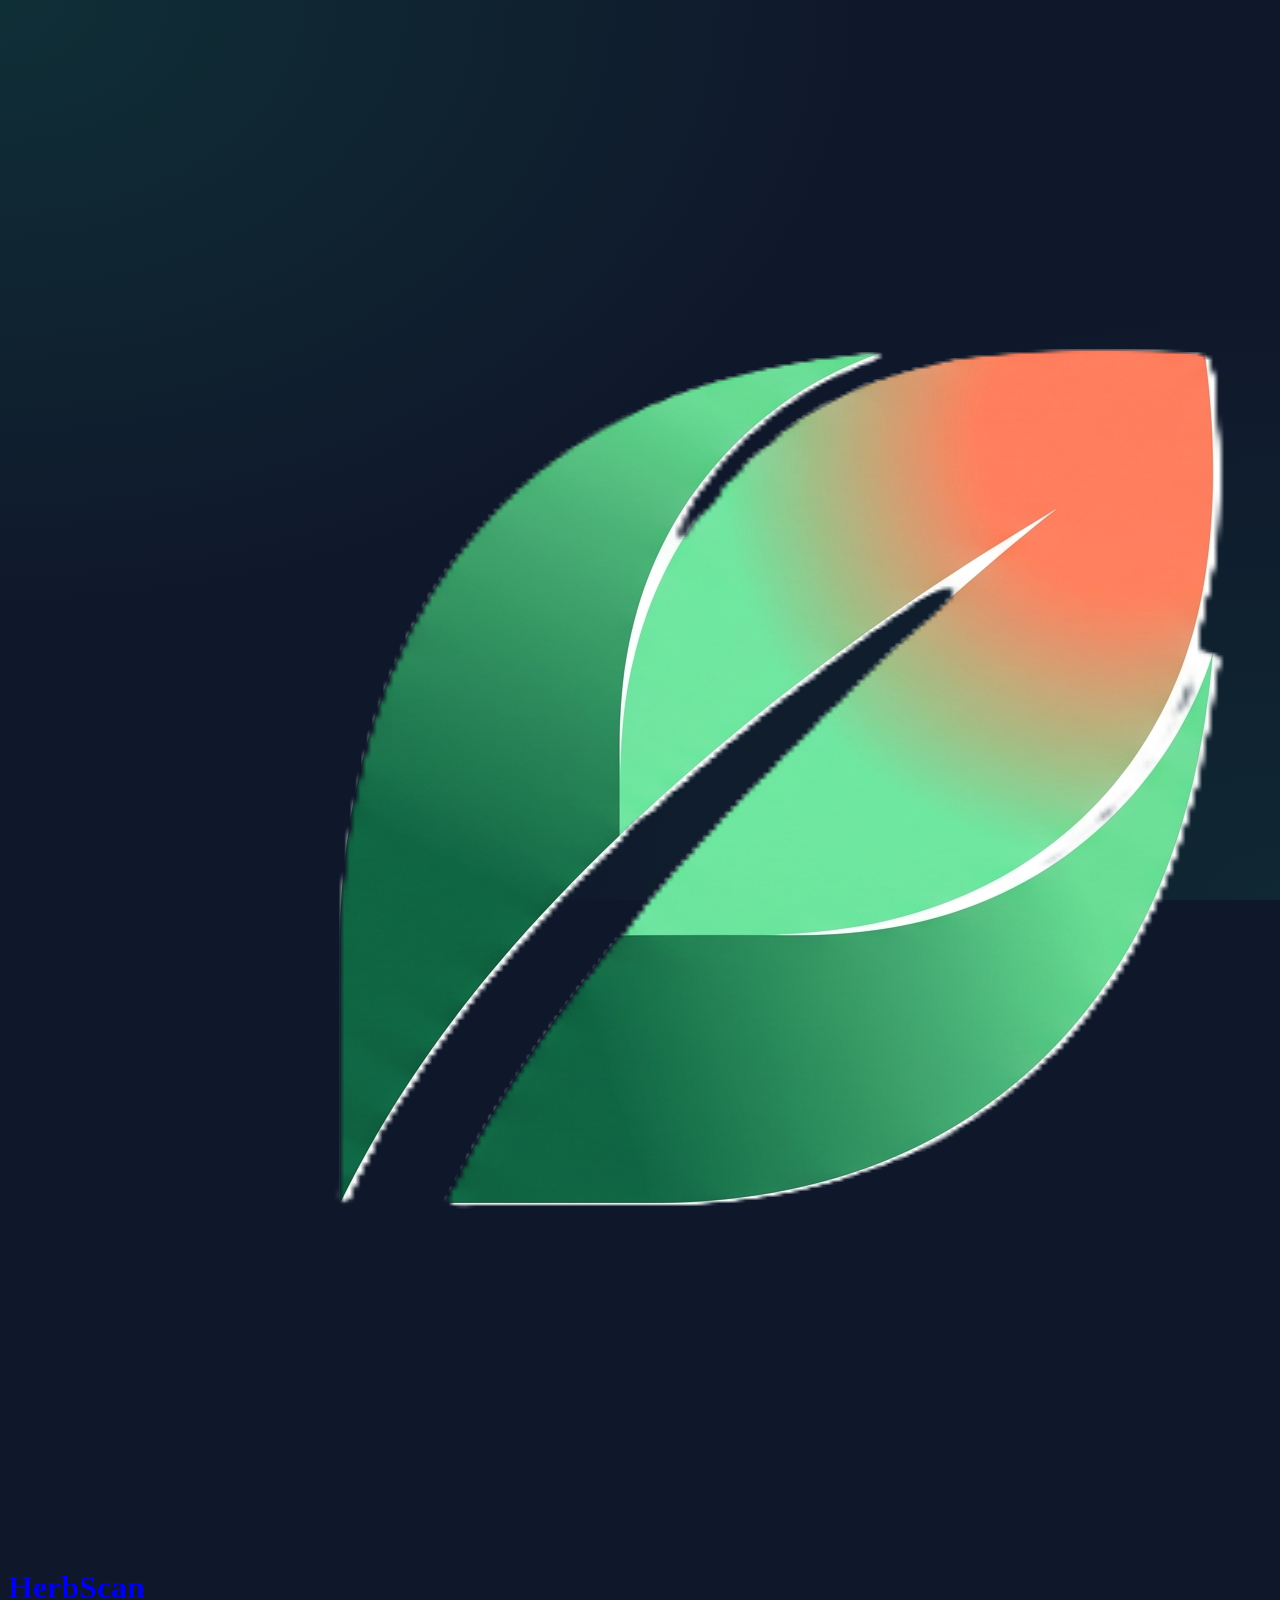
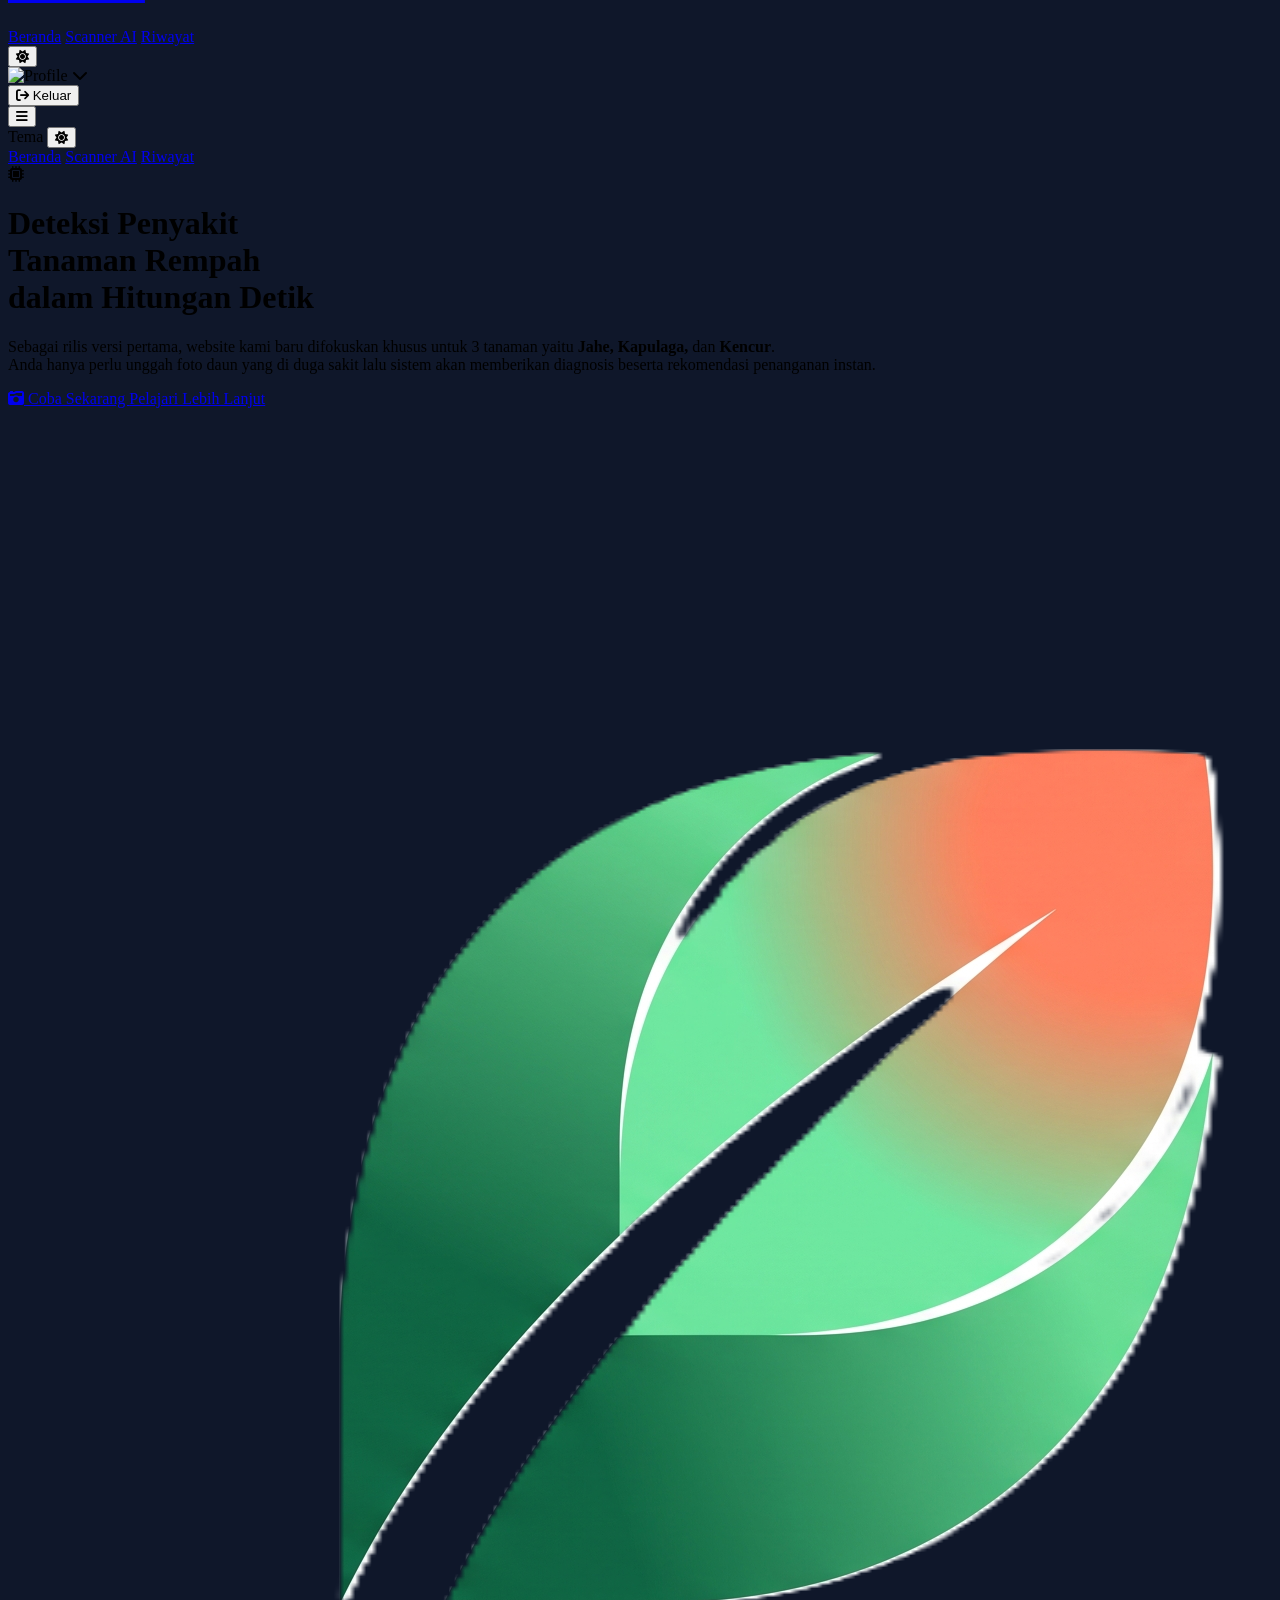
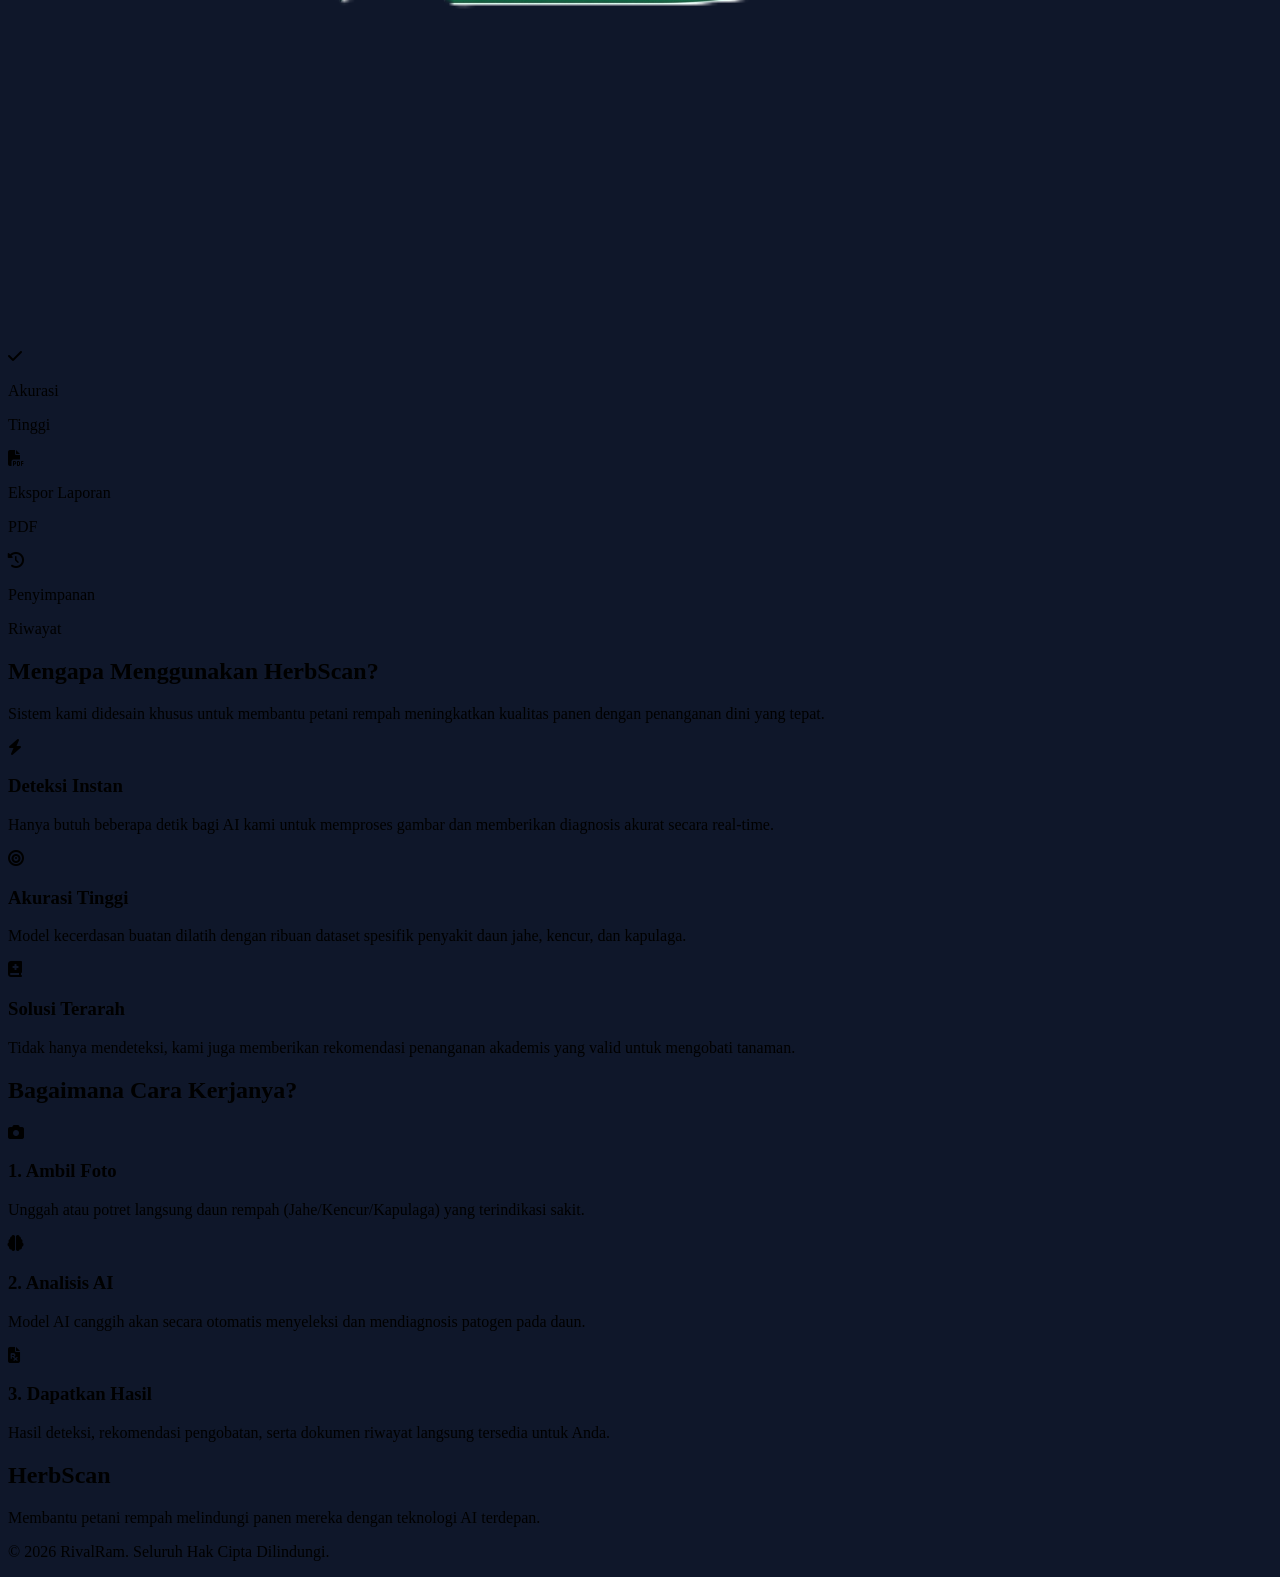
==== frontend/index.html @ c1240d8f "Siap deploy ke Render dan Vercel" ====
<!DOCTYPE html>
<html lang="id">

<head>

    <meta http-equiv="Cache-Control" content="no-cache, no-store, must-revalidate">
    <meta http-equiv="Pragma" content="no-cache">
    <meta http-equiv="Expires" content="0">

    <meta charset="UTF-8">
    <meta name="viewport" content="width=device-width, initial-scale=1.0">
    <title>Beranda - HerbScan AI</title>
    <script src="https://cdn.tailwindcss.com"></script>
    <link rel="stylesheet" href="https://cdnjs.cloudflare.com/ajax/libs/font-awesome/6.4.0/css/all.min.css">
    <link href="https://fonts.googleapis.com/css2?family=Outfit:wght@300;400;500;600;700;800&display=swap"
        rel="stylesheet">
    <link href="https://unpkg.com/aos@2.3.1/dist/aos.css" rel="stylesheet">
    <script src="https://accounts.google.com/gsi/client" async defer></script>

    <script>
        if (localStorage.theme === 'light') { document.documentElement.classList.remove('dark') } else { document.documentElement.classList.add('dark') }
        tailwind.config = {
            darkMode: 'class',
            theme: {
                extend: {
                    fontFamily: { sans: ['Outfit', 'sans-serif'] },
                    colors: {
                        glass: { light: 'rgba(255, 255, 255, 0.03)', border: 'rgba(255, 255, 255, 0.05)' }
                    },
                    animation: {
                        'float': 'float 6s ease-in-out infinite',
                    },
                    keyframes: {
                        float: {
                            '0%, 100%': { transform: 'translateY(0)' },
                            '50%': { transform: 'translateY(-20px)' },
                        }
                    }
                }
            }
        }
    </script>
    

    <link rel="stylesheet" href="style.css?v=8">
</head>

<body class="text-gray-800 dark:text-gray-100 flex flex-col min-h-screen">

    <!-- Toast Notification -->
    <div id="toast"
        class="fixed bottom-6 right-6 z-[200] transform translate-x-[150%] transition-transform duration-300 bg-gray-50 dark:bg-gray-900 border border-gray-300 dark:border-gray-700 text-gray-900 dark:text-white px-5 py-3 rounded-xl shadow-2xl flex items-center gap-3">
        <span id="toast-message" class="font-medium text-sm"></span>
    </div>

    <!-- Header Glassmorphism -->
    <header
        class="sticky top-0 z-50 backdrop-blur-md bg-gray-50 dark:bg-gray-900/60 border-b border-glass-border px-6 py-4 flex flex-wrap justify-between items-center shadow-lg gap-4">

        <!-- Logo -->
        <a href="index.html" class="flex items-center gap-3 hover:opacity-80 transition cursor-pointer">
            <div
                class="w-10 h-10 rounded-lg overflow-hidden border-2 border-emerald-500 shadow-[0_0_10px_rgba(16,185,129,0.3)] bg-white flex items-center justify-center">
                <img src="logo.png" alt="Logo Deteksi Hama" class="w-full h-full object-contain">
            </div>
            <div>
                <h1 class="text-xl font-bold tracking-wide text-gray-900 dark:text-white">HerbScan</h1>
            </div>
        </a>

        <!-- Main Navigation -->
        <nav class="hidden md:flex items-center gap-8">
            <a href="index.html"
                class="text-emerald-400 font-bold transition text-sm border-b-2 border-emerald-400 pb-1">Beranda</a>
            <a href="scanner.html" class="text-gray-600 dark:text-gray-300 hover:text-emerald-400 font-medium transition text-sm">Scanner
                AI</a>

            <a href="riwayat.html" id="nav-history"
                class="text-gray-600 dark:text-gray-300 hover:text-emerald-400 font-medium transition text-sm hidden">Riwayat</a>
        </nav>

        <!-- Profil / Login Area -->
        <div id="auth-container" class="flex items-center gap-4">
            <button class="theme-toggle hidden md:flex w-10 h-10 rounded-full items-center justify-center bg-white dark:bg-gray-800 text-yellow-400 hover:bg-gray-100 dark:hover:bg-gray-700 transition shadow-sm border border-gray-300 dark:border-gray-700" title="Toggle Theme">
                <i class="fa-solid fa-sun"></i>
            </button>
            <div id="google-login-btn" class="hidden"></div>

            <div id="user-profile"
                class="hidden flex items-center gap-3 bg-glass-light border border-glass-border px-4 py-2 rounded-full cursor-pointer hover:bg-white/20 transition duration-300 relative">
                <img id="profile-pic" src="" alt="Profile"
                    class="w-8 h-8 rounded-full border-2 border-emerald-400 shadow-sm">
                <span id="profile-name" class="font-medium text-sm text-gray-800 dark:text-gray-100"></span>
                <i class="fa-solid fa-chevron-down text-xs text-gray-600 dark:text-gray-300"></i>

                <div id="profile-dropdown"
                    class="hidden absolute top-full right-0 mt-2 w-48 bg-white dark:bg-gray-800 border border-gray-300 dark:border-gray-700 rounded-xl shadow-2xl overflow-hidden backdrop-blur-xl">
                    <button id="btn-logout"
                        class="w-full text-left px-4 py-3 text-sm text-red-400 hover:bg-gray-100 dark:hover:bg-gray-700 transition flex items-center gap-2">
                        <i class="fa-solid fa-arrow-right-from-bracket w-5"></i> Keluar
                    </button>
                </div>
            </div>

            <button id="mobile-menu-btn" class="md:hidden text-gray-600 dark:text-gray-300 hover:text-white text-xl">
                <i class="fa-solid fa-bars"></i>
            </button>
        </div>
    </header>

    <!-- Mobile Navigation Menu -->
    <div id="mobile-menu"
        class="fixed inset-y-0 right-0 z-40 w-64 bg-gray-50 dark:bg-gray-900/95 backdrop-blur-md border-l border-gray-300 dark:border-gray-700 shadow-2xl transform translate-x-full transition-transform duration-300 md:hidden flex flex-col pt-24 px-6 gap-6">
        
        <!-- Mobile Theme Toggle -->
        <div class="flex items-center justify-between border-b border-gray-200 dark:border-gray-800 pb-3">
            <span class="text-gray-600 dark:text-gray-300 font-medium text-lg">Tema</span>
            <button class="theme-toggle w-10 h-10 rounded-full flex items-center justify-center bg-white dark:bg-gray-800 text-yellow-400 hover:bg-gray-100 dark:hover:bg-gray-700 transition shadow-sm border border-gray-300 dark:border-gray-700" title="Toggle Theme">
                <i class="fa-solid fa-sun"></i>
            </button>
        </div>

        <a href="index.html"
            class="text-emerald-400 font-bold transition text-lg border-b border-gray-200 dark:border-gray-800 pb-3">Beranda</a>
        <a href="scanner.html"
            class="text-gray-600 dark:text-gray-300 hover:text-emerald-400 font-medium transition text-lg border-b border-gray-200 dark:border-gray-800 pb-3">Scanner
            AI</a>

        <a href="riwayat.html" id="mobile-nav-history"
            class="text-gray-600 dark:text-gray-300 hover:text-emerald-400 font-medium transition text-lg border-b border-gray-200 dark:border-gray-800 pb-3 hidden">Riwayat</a>
    </div>

    <!-- HERO SECTION -->
    <main class="pt-15 pb-6 relative overflow-hidden">
        <!-- Dekorasi Background -->
        <div class="absolute top-1/4 left-10 w-72 h-72 bg-emerald-600/20 rounded-full blur-[100px]"></div>
        <div class="absolute bottom-1/4 right-10 w-96 h-96 bg-blue-600/20 rounded-full blur-[120px]"></div>

        <div class="container mx-auto px-6 relative z-10 flex flex-col md:flex-row items-center gap-12">
            <!-- Teks Konten -->
            <div class="w-full md:w-1/2 text-center md:text-left" data-aos="fade-right" data-aos-duration="1000">
                <div
                    class="inline-flex items-center gap-2 px-4 py-2 rounded-full bg-glass-light border border-glass-border mb-6 backdrop-blur-md">
                    <i class="fa-solid fa-microchip text-emerald-400"></i>
                    <!-- <span class="text-sm font-medium text-emerald-400">Didukung oleh Gemini AI</span> -->
                </div>

                <h1 class="text-4xl md:text-5xl lg:text-6xl font-bold text-gray-900 dark:text-white mb-6 leading-tight">
                    Deteksi Penyakit <br>
                    <span class="text-transparent bg-clip-text bg-gradient-to-r from-emerald-400 to-teal-300">Tanaman
                        Rempah</span> <br>
                    dalam Hitungan Detik
                </h1>

                <p class="text-lg text-gray-600 dark:text-gray-300 mb-8 max-w-xl mx-auto md:mx-0 leading-relaxed">
                    Sebagai rilis versi pertama, website kami baru difokuskan khusus untuk 3 tanaman yaitu <b>Jahe,
                        Kapulaga,</b> dan <b>Kencur</b>. <br>
                    Anda hanya perlu unggah foto daun yang di duga sakit lalu sistem akan memberikan diagnosis beserta
                    rekomendasi penanganan instan.
                </p>

                <div class="flex flex-col sm:flex-row gap-4 justify-center md:justify-start">
                    <a href="scanner.html"
                        class="px-8 py-4 bg-emerald-500 hover:bg-emerald-600 text-gray-900 dark:text-white rounded-xl font-semibold transition-all transform hover:scale-105 hover:shadow-lg hover:shadow-emerald-500/30 flex items-center justify-center gap-2">
                        <i class="fa-solid fa-camera-retro"></i> Coba Sekarang
                    </a>
                    <a href="#fitur"
                        class="px-8 py-4 bg-white dark:bg-gray-800/80 hover:bg-gray-100 dark:hover:bg-gray-700 border border-gray-300 dark:border-gray-700 text-gray-900 dark:text-white rounded-xl font-semibold transition-all backdrop-blur-md flex items-center justify-center gap-2">
                        Pelajari Lebih Lanjut
                    </a>
                </div>
            </div>

            <!-- Ilustrasi / Gambar (Desain Logo Asli) -->
            <div class="flex-1 relative animate-float hidden md:block" data-aos="fade-left" data-aos-duration="1000"
                data-aos-delay="200">
                <div class="absolute inset-0 bg-emerald-500/20 blur-[100px] rounded-full"></div>
                <img src="logo.png" alt="HerbScan AI" class="relative z-10 w-full max-w-sm mx-auto drop-shadow-2xl">
                <!-- Floating badges -->
                <div
                    class="absolute top-10 -left-10 bg-gray-50 dark:bg-gray-900 border border-gray-300 dark:border-gray-700 p-3 rounded-xl shadow-xl flex items-center gap-3 backdrop-blur-md">
                    <div
                        class="w-10 h-10 bg-emerald-500/20 rounded-full flex items-center justify-center text-emerald-400">
                        <i class="fa-solid fa-check"></i>
                    </div>
                    <div>
                        <p class="text-xs text-gray-400 dark:text-gray-500 dark:text-gray-400">Akurasi</p>
                        <p class="font-bold text-gray-900 dark:text-white">Tinggi</p>
                    </div>
                </div>
                <div
                    class="absolute bottom-20 -right-10 bg-gray-50 dark:bg-gray-900 border border-gray-300 dark:border-gray-700 p-3 rounded-xl shadow-xl flex items-center gap-3 backdrop-blur-md">
                    <div class="w-10 h-10 bg-blue-500/20 rounded-full flex items-center justify-center text-blue-400"><i
                            class="fa-solid fa-file-pdf"></i></div>
                    <div>
                        <p class="text-xs text-gray-400 dark:text-gray-500 dark:text-gray-400">Ekspor Laporan</p>
                        <p class="font-bold text-gray-900 dark:text-white">PDF</p>
                    </div>
                </div>
                <!-- Badge Ketiga: Riwayat -->
                <div
                    class="absolute bottom-10 -left-5 bg-gray-50 dark:bg-gray-900 border border-gray-300 dark:border-gray-700 p-3 rounded-xl shadow-xl flex items-center gap-3 backdrop-blur-md animate-pulse">
                    <div class="w-10 h-10 bg-amber-500/20 rounded-full flex items-center justify-center text-amber-400">
                        <i class="fa-solid fa-clock-rotate-left"></i>
                    </div>
                    <div>
                        <p class="text-xs text-gray-400 dark:text-gray-500 dark:text-gray-400">Penyimpanan</p>
                        <p class="font-bold text-gray-900 dark:text-white">Riwayat</p>
                    </div>
                </div>
            </div>
        </div>
    </main>

    <!-- FITUR SECTION -->
    <section id="fitur" class="py-20 relative border-t border-gray-200 dark:border-gray-800">
        <div class="container mx-auto px-6 relative z-10">
            <div class="text-center mb-16" data-aos="fade-up">
                <h2 class="text-3xl md:text-4xl font-bold text-gray-900 dark:text-white mb-4">Mengapa Menggunakan HerbScan?</h2>
                <p class="text-gray-400 dark:text-gray-500 dark:text-gray-400 max-w-2xl mx-auto">Sistem kami didesain khusus untuk membantu petani rempah
                    meningkatkan kualitas panen dengan penanganan dini yang tepat.</p>
            </div>

            <div class="grid grid-cols-1 md:grid-cols-3 gap-8">
                <!-- Fitur 1 -->
                <div class="bg-white dark:bg-gray-800/50 backdrop-blur-md border border-gray-300 dark:border-gray-700 p-8 rounded-2xl hover:-translate-y-2 hover:shadow-xl hover:shadow-emerald-500/10 transition-all duration-300"
                    data-aos="fade-up" data-aos-delay="100">
                    <div class="w-14 h-14 bg-emerald-500/20 rounded-xl flex items-center justify-center mb-6">
                        <i class="fa-solid fa-bolt text-emerald-400 text-2xl"></i>
                    </div>
                    <h3 class="text-xl font-bold text-gray-900 dark:text-white mb-3">Deteksi Instan</h3>
                    <p class="text-gray-400 dark:text-gray-500 dark:text-gray-400 leading-relaxed">Hanya butuh beberapa detik bagi AI kami untuk memproses
                        gambar dan memberikan diagnosis akurat secara real-time.</p>
                </div>

                <!-- Fitur 2 -->
                <div class="bg-white dark:bg-gray-800/50 backdrop-blur-md border border-gray-300 dark:border-gray-700 p-8 rounded-2xl hover:-translate-y-2 hover:shadow-xl hover:shadow-blue-500/10 transition-all duration-300"
                    data-aos="fade-up" data-aos-delay="200">
                    <div class="w-14 h-14 bg-blue-500/20 rounded-xl flex items-center justify-center mb-6">
                        <i class="fa-solid fa-bullseye text-blue-400 text-2xl"></i>
                    </div>
                    <h3 class="text-xl font-bold text-gray-900 dark:text-white mb-3">Akurasi Tinggi</h3>
                    <p class="text-gray-400 dark:text-gray-500 dark:text-gray-400 leading-relaxed">Model kecerdasan buatan dilatih dengan ribuan dataset
                        spesifik penyakit daun jahe, kencur, dan kapulaga.</p>
                </div>

                <!-- Fitur 3 -->
                <div class="bg-white dark:bg-gray-800/50 backdrop-blur-md border border-gray-300 dark:border-gray-700 p-8 rounded-2xl hover:-translate-y-2 hover:shadow-xl hover:shadow-teal-500/10 transition-all duration-300"
                    data-aos="fade-up" data-aos-delay="300">
                    <div class="w-14 h-14 bg-teal-500/20 rounded-xl flex items-center justify-center mb-6">
                        <i class="fa-solid fa-book-medical text-teal-400 text-2xl"></i>
                    </div>
                    <h3 class="text-xl font-bold text-gray-900 dark:text-white mb-3">Solusi Terarah</h3>
                    <p class="text-gray-400 dark:text-gray-500 dark:text-gray-400 leading-relaxed">Tidak hanya mendeteksi, kami juga memberikan rekomendasi
                        penanganan akademis yang valid untuk mengobati tanaman.</p>
                </div>
            </div>
        </div>
    </section>

    <!-- CARA KERJA SECTION -->
    <section id="cara-kerja" class="py-20 relative border-t border-gray-200 dark:border-gray-800">
        <div class="container mx-auto px-6 relative z-10">
            <h2 class="text-3xl md:text-4xl font-bold text-center text-gray-900 dark:text-white mb-16" data-aos="fade-up">Bagaimana Cara
                Kerjanya?</h2>

            <div class="grid grid-cols-1 md:grid-cols-3 gap-8 relative">

                <!-- Step 1 -->
                <div class="bg-white dark:bg-gray-800/50 backdrop-blur-md border border-gray-300 dark:border-gray-700 p-8 rounded-2xl hover:-translate-y-2 hover:shadow-xl hover:shadow-emerald-500/10 transition-all duration-300"
                    data-aos="fade-up" data-aos-delay="100">
                    <div class="w-14 h-14 bg-emerald-500/20 rounded-xl flex items-center justify-center mb-6">
                        <i class="fa-solid fa-camera text-emerald-400 text-2xl"></i>
                    </div>
                    <h3 class="text-xl font-bold text-gray-900 dark:text-white mb-3">1. Ambil Foto</h3>
                    <p class="text-gray-400 dark:text-gray-500 dark:text-gray-400 leading-relaxed">Unggah atau potret langsung daun rempah
                        (Jahe/Kencur/Kapulaga) yang terindikasi sakit.</p>
                </div>

                <!-- Step 2 -->
                <div class="bg-white dark:bg-gray-800/50 backdrop-blur-md border border-gray-300 dark:border-gray-700 p-8 rounded-2xl hover:-translate-y-2 hover:shadow-xl hover:shadow-blue-500/10 transition-all duration-300"
                    data-aos="fade-up" data-aos-delay="200">
                    <div class="w-14 h-14 bg-blue-500/20 rounded-xl flex items-center justify-center mb-6">
                        <i class="fa-solid fa-brain text-blue-400 text-2xl"></i>
                    </div>
                    <h3 class="text-xl font-bold text-gray-900 dark:text-white mb-3">2. Analisis AI</h3>
                    <p class="text-gray-400 dark:text-gray-500 dark:text-gray-400 leading-relaxed">Model AI canggih akan secara otomatis menyeleksi dan
                        mendiagnosis patogen pada daun.</p>
                </div>

                <!-- Step 3 -->
                <div class="bg-white dark:bg-gray-800/50 backdrop-blur-md border border-gray-300 dark:border-gray-700 p-8 rounded-2xl hover:-translate-y-2 hover:shadow-xl hover:shadow-amber-500/10 transition-all duration-300"
                    data-aos="fade-up" data-aos-delay="300">
                    <div class="w-14 h-14 bg-amber-500/20 rounded-xl flex items-center justify-center mb-6">
                        <i class="fa-solid fa-file-prescription text-amber-400 text-2xl"></i>
                    </div>
                    <h3 class="text-xl font-bold text-gray-900 dark:text-white mb-3">3. Dapatkan Hasil</h3>
                    <p class="text-gray-400 dark:text-gray-500 dark:text-gray-400 leading-relaxed">Hasil deteksi, rekomendasi pengobatan, serta dokumen
                        riwayat langsung tersedia untuk Anda.</p>
                </div>
            </div>
        </div>
    </section>

    <!-- FOOTER -->
    <footer class="mt-auto py-8 border-t border-glass-border bg-gray-50 dark:bg-gray-900/80 backdrop-blur-md">
        <div class="container mx-auto px-6 text-center">
            <h2 class="text-lg font-bold text-gray-900 dark:text-white mb-2">HerbScan</h2>
            <p class="text-sm text-gray-400 dark:text-gray-500 mb-6">Membantu petani rempah melindungi panen mereka dengan teknologi AI
                terdepan.</p>
            <p class="text-xs text-gray-600">&copy; 2026 <span
                    class="text-emerald-500 font-bold tracking-widest">RivalRam</span>. Seluruh Hak Cipta Dilindungi.
            </p>
        </div>
    </footer>

    <script src="app.js?v=10"></script>
    <script src="https://unpkg.com/aos@2.3.1/dist/aos.js"></script>
    <script>
        AOS.init({
            once: false,
            offset: 50,
            duration: 800,
            easing: 'ease-out-cubic',
        });
    </script>
</body>

</html>
---- frontend/style.css ----
/* Custom CSS - Melengkapi Tailwind CSS
   Khusus untuk scrollbar, animasi, dan style yang sulit dideklarasikan di HTML
*/

body {
    background-color: #f8fafc;
    background-image:
        radial-gradient(at 0% 0%, rgba(16, 185, 129, 0.05) 0px, transparent 50%),
        radial-gradient(at 100% 100%, rgba(16, 185, 129, 0.05) 0px, transparent 50%);
    background-attachment: fixed;
    min-height: 100vh;
}
html.dark body {
    background-color: #0f172a;
    background-image:
        radial-gradient(at 0% 0%, rgba(16, 185, 129, 0.15) 0px, transparent 50%),
        radial-gradient(at 100% 100%, rgba(16, 185, 129, 0.1) 0px, transparent 50%);
}

/* Efek blur pada navbar */
.glass-nav {
    background: rgba(255, 255, 255, 0.8);
    backdrop-filter: blur(12px);
    -webkit-backdrop-filter: blur(12px);
    border-bottom: 1px solid rgba(0, 0, 0, 0.05);
}
html.dark .glass-nav {
    background: rgba(15, 23, 42, 0.7);
    border-bottom: 1px solid rgba(255, 255, 255, 0.05);
}

/* Custom Checkbox (Bulat/Lingkaran) */
input[type="checkbox"].custom-checkbox {
    appearance: none;
    background-color: #f1f5f9;
    border: 1px solid #cbd5e1;
    margin: 0;
    font: inherit;
    color: currentColor;
    width: 1.15em;
    height: 1.15em;
    border-radius: 50%;
    display: grid;
    place-content: center;
    cursor: pointer;
    transition: all 0.2s ease-in-out;
}
html.dark input[type="checkbox"].custom-checkbox {
    background-color: #1e293b;
    border: none;
}

input[type="checkbox"].custom-checkbox::before {
    content: "";
    width: 0.65em;
    height: 0.65em;
    border-radius: 50%;
    transform: scale(0);
    transition: 120ms transform ease-in-out;
    box-shadow: inset 1em 1em #10b981;
}

input[type="checkbox"].custom-checkbox:checked::before {
    transform: scale(1);
}

input[type="checkbox"].custom-checkbox:hover {
    box-shadow: 0 0 10px rgba(16, 185, 129, 0.3);
}

/* Custom Scrollbar (Div/Modal Khusus) */
.custom-scrollbar::-webkit-scrollbar {
    width: 6px;
}
.custom-scrollbar::-webkit-scrollbar-track {
    background: rgba(0, 0, 0, 0.05);
    border-radius: 10px;
}
html.dark .custom-scrollbar::-webkit-scrollbar-track {
    background: rgba(255, 255, 255, 0.05);
}
.custom-scrollbar::-webkit-scrollbar-thumb {
    background: rgba(52, 211, 153, 0.5);
    border-radius: 10px;
}
.custom-scrollbar::-webkit-scrollbar-thumb:hover {
    background: rgba(52, 211, 153, 0.8);
}

/* Global Scrollbar (Seluruh Web) */
::-webkit-scrollbar {
    width: 8px;
    height: 8px;
}
::-webkit-scrollbar-track {
    background: #f1f5f9;
}
html.dark ::-webkit-scrollbar-track {
    background: #0f172a;
}
::-webkit-scrollbar-thumb {
    background: rgba(52, 211, 153, 0.4);
    border-radius: 10px;
}
html.dark ::-webkit-scrollbar-thumb {
    background: rgba(52, 211, 153, 0.3);
}
::-webkit-scrollbar-thumb:hover {
    background: rgba(52, 211, 153, 0.8);
}

/* Animasi Pulse untuk DNA Placeholder */
@keyframes pulse-glow {

    0%,
    100% {
        opacity: 0.5;
        transform: scale(1);
    }

    50% {
        opacity: 1;
        transform: scale(1.1);
        text-shadow: 0 0 20px rgba(52, 211, 153, 0.8);
    }
}

.animate-pulse {
    animation: pulse-glow 2s cubic-bezier(0.4, 0, 0.6, 1) infinite;
}

/* Animasi Spinner Loading (Double Bounce) */
.double-bounce1,
.double-bounce2 {
    width: 100%;
    height: 100%;
    border-radius: 50%;
    background-color: #34d399;
    /* emerald-400 */
    opacity: 0.6;
    position: absolute;
    top: 0;
    left: 0;
    animation: sk-bounce 2.0s infinite ease-in-out;
}

.double-bounce2 {
    animation-delay: -1.0s;
}

@keyframes sk-bounce {

    0%,
    100% {
        transform: scale(0.0);
    }

    50% {
        transform: scale(1.0);
    }
}
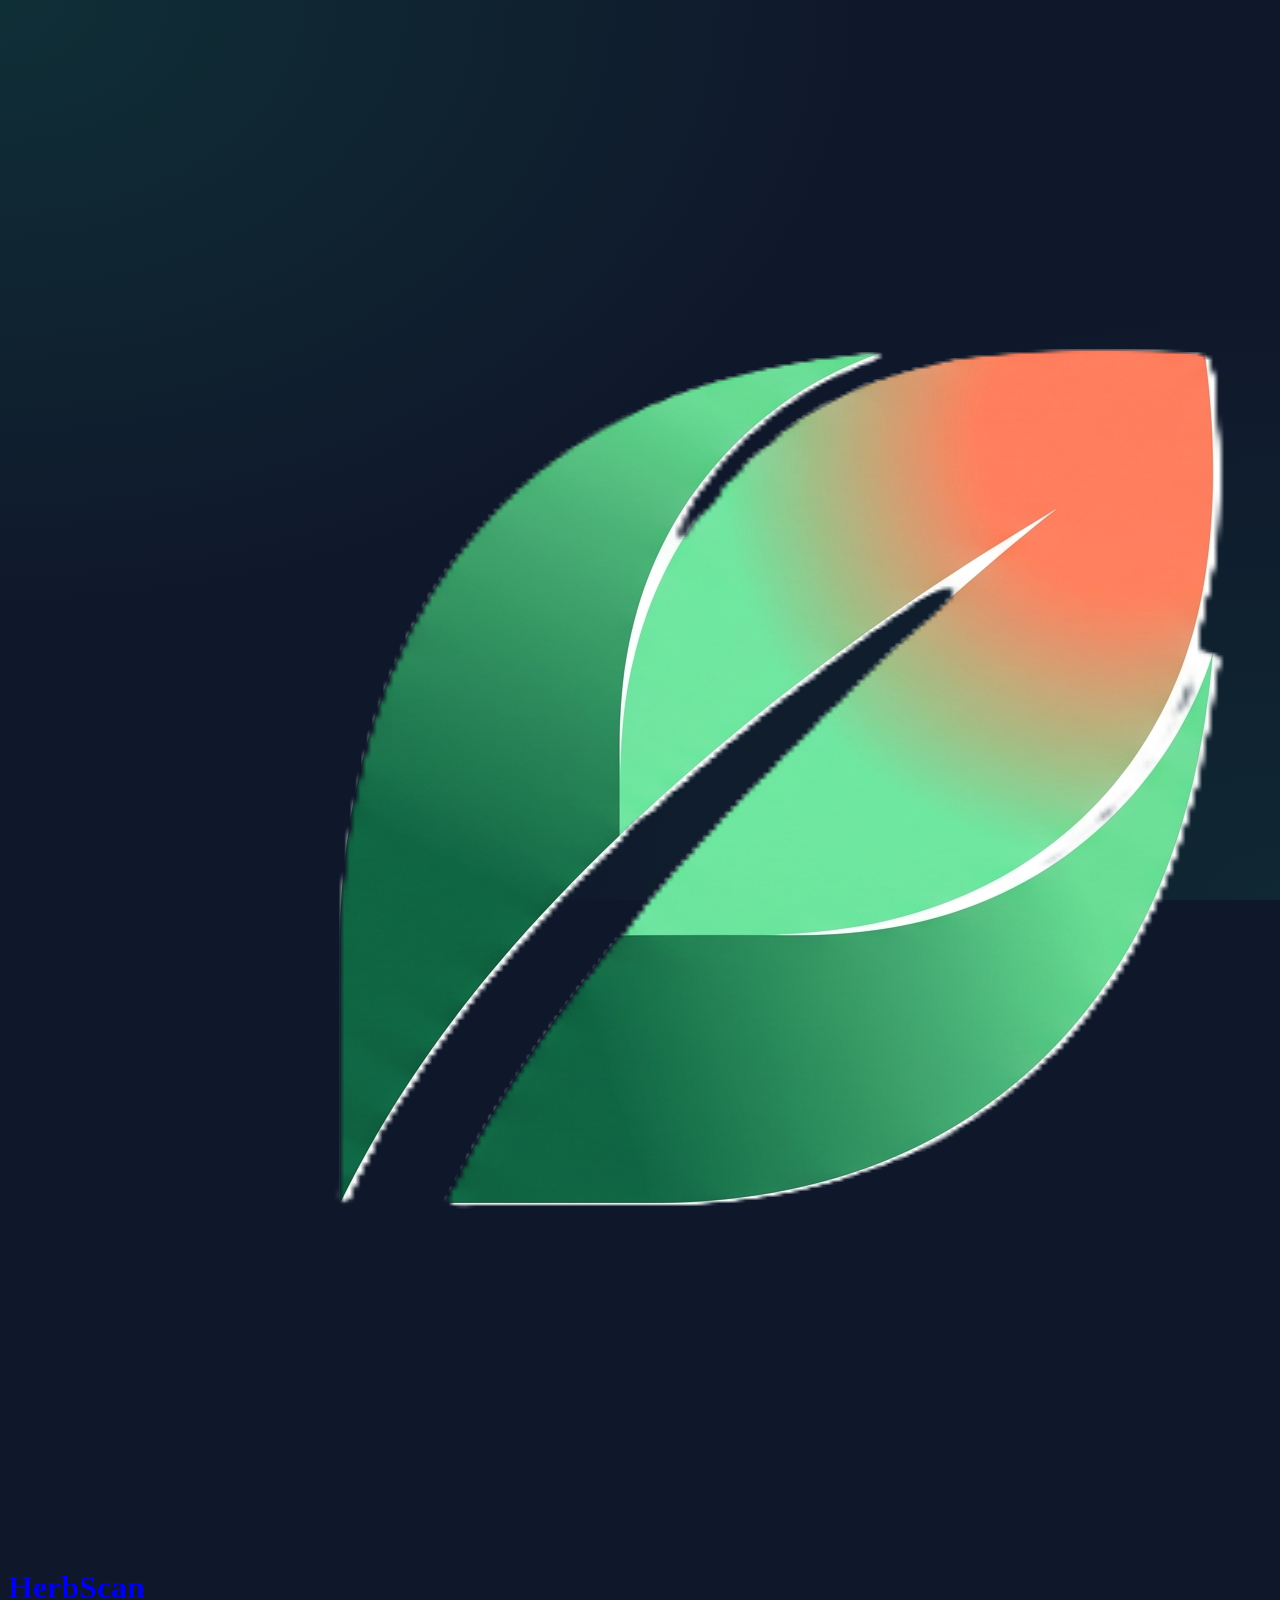
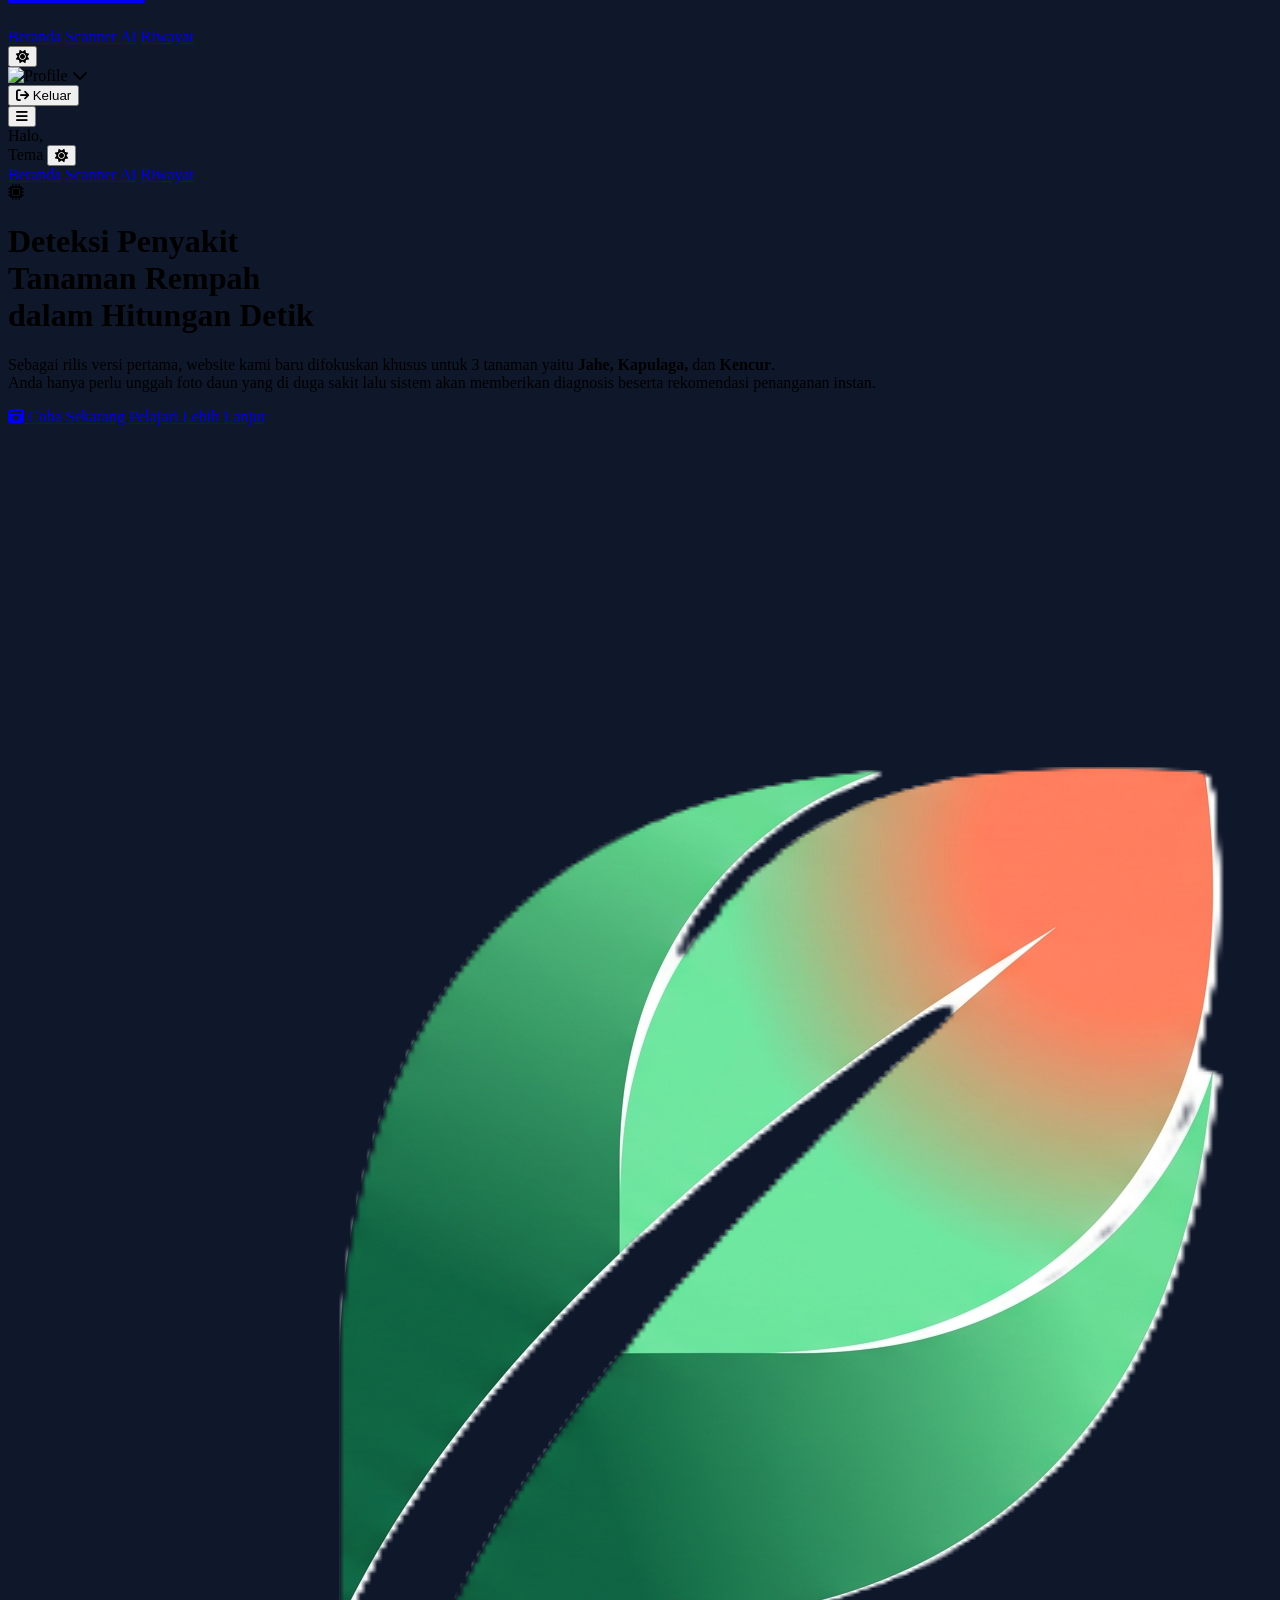
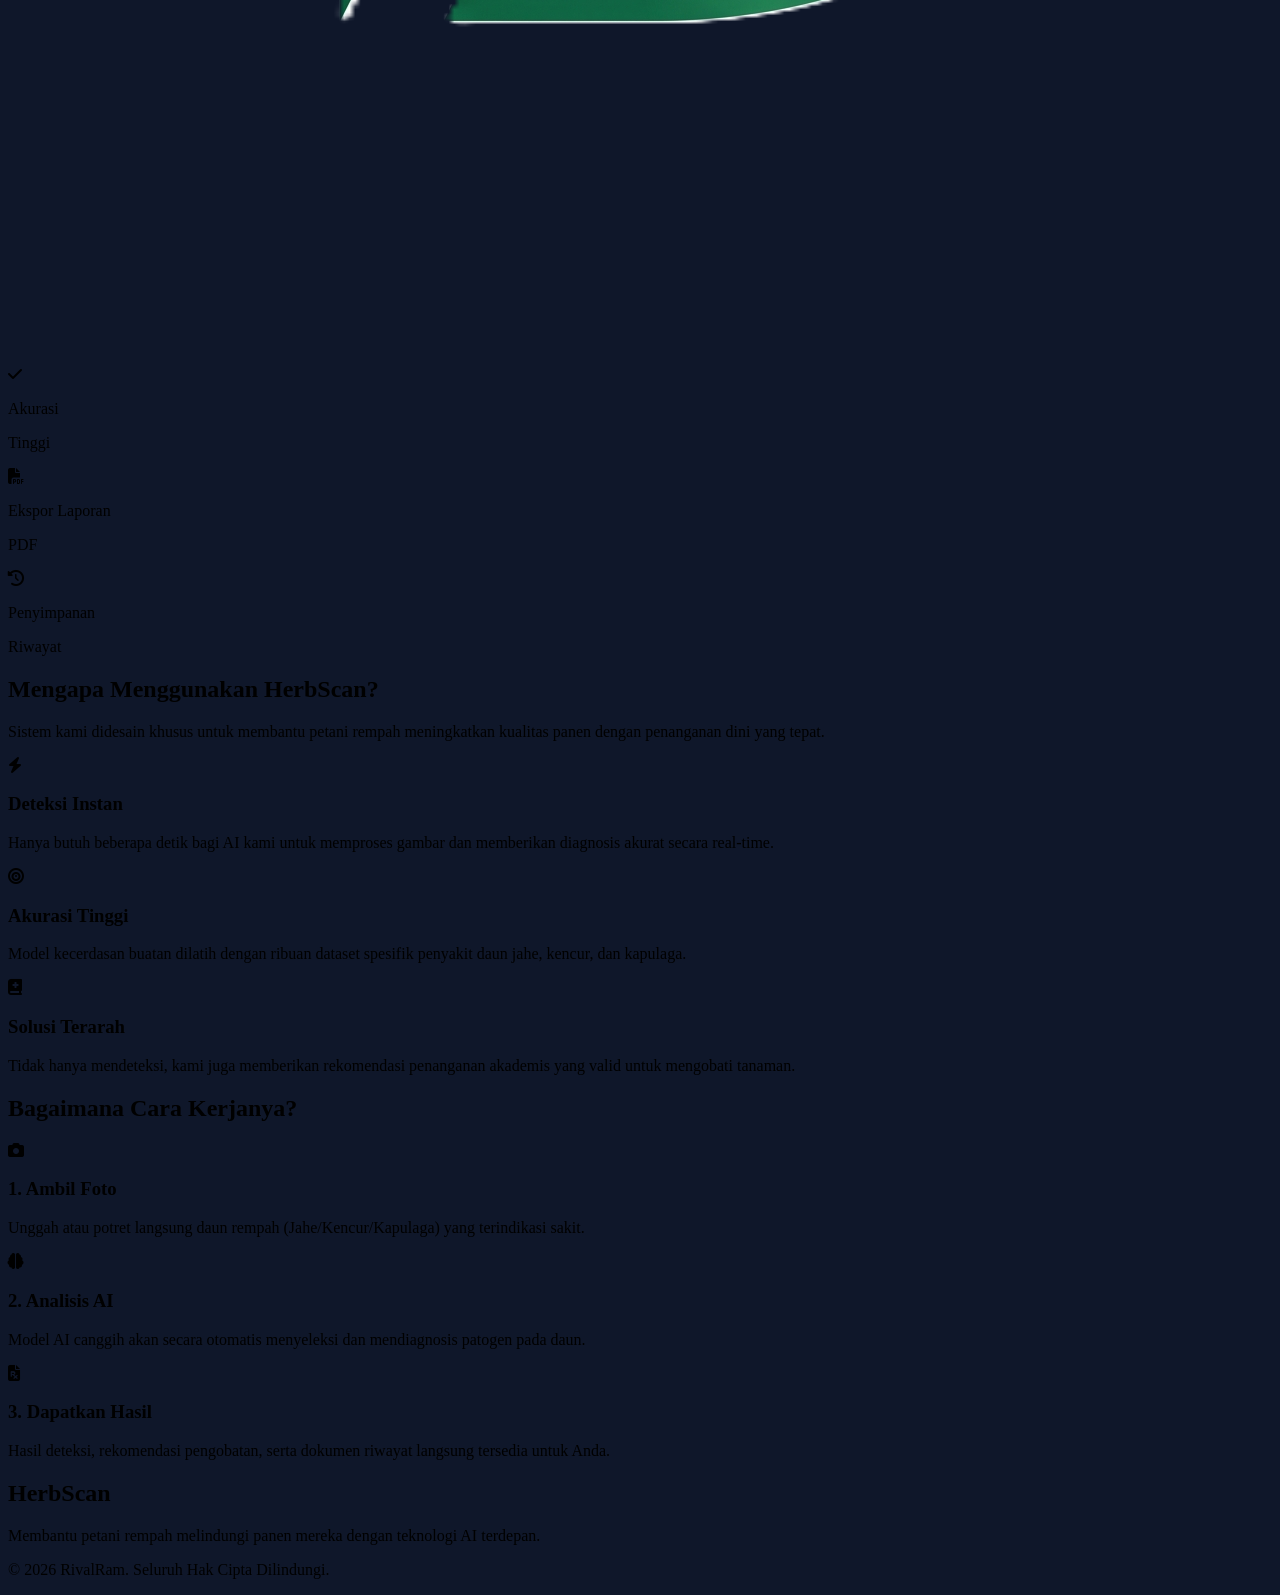
==== commit 9fe9cd86: "Fix UI profil Mobile dan Bug Logout Google One Tap" ====
--- a/frontend/index.html
+++ b/frontend/index.html
@@ -90,7 +90,7 @@
                 class="hidden flex items-center gap-3 bg-glass-light border border-glass-border px-4 py-2 rounded-full cursor-pointer hover:bg-white/20 transition duration-300 relative">
                 <img id="profile-pic" src="" alt="Profile"
                     class="w-8 h-8 rounded-full border-2 border-emerald-400 shadow-sm">
-                <span id="profile-name" class="font-medium text-sm text-gray-800 dark:text-gray-100"></span>
+                <span id="profile-name" class="font-medium text-sm text-gray-800 dark:text-gray-100 hidden md:block"></span>
                 <i class="fa-solid fa-chevron-down text-xs text-gray-600 dark:text-gray-300"></i>
 
                 <div id="profile-dropdown"
@@ -112,6 +112,12 @@
     <div id="mobile-menu"
         class="fixed inset-y-0 right-0 z-40 w-64 bg-gray-50 dark:bg-gray-900/95 backdrop-blur-md border-l border-gray-300 dark:border-gray-700 shadow-2xl transform translate-x-full transition-transform duration-300 md:hidden flex flex-col pt-24 px-6 gap-6">
         
+        <!-- Profil Info (Mobile) -->
+        <div id="mobile-profile-info" class="flex items-center gap-2 border-b border-gray-200 dark:border-gray-800 pb-4 mb-2 hidden">
+            <span class="text-gray-500 dark:text-gray-400 text-sm">Halo,</span>
+            <span id="mobile-profile-name" class="font-bold text-gray-900 dark:text-white text-lg"></span>
+        </div>
+
         <!-- Mobile Theme Toggle -->
         <div class="flex items-center justify-between border-b border-gray-200 dark:border-gray-800 pb-3">
             <span class="text-gray-600 dark:text-gray-300 font-medium text-lg">Tema</span>
@@ -314,7 +320,7 @@
         </div>
     </footer>
 
-    <script src="app.js?v=10"></script>
+    <script src="app.js?v=13"></script>
     <script src="https://unpkg.com/aos@2.3.1/dist/aos.js"></script>
     <script>
         AOS.init({
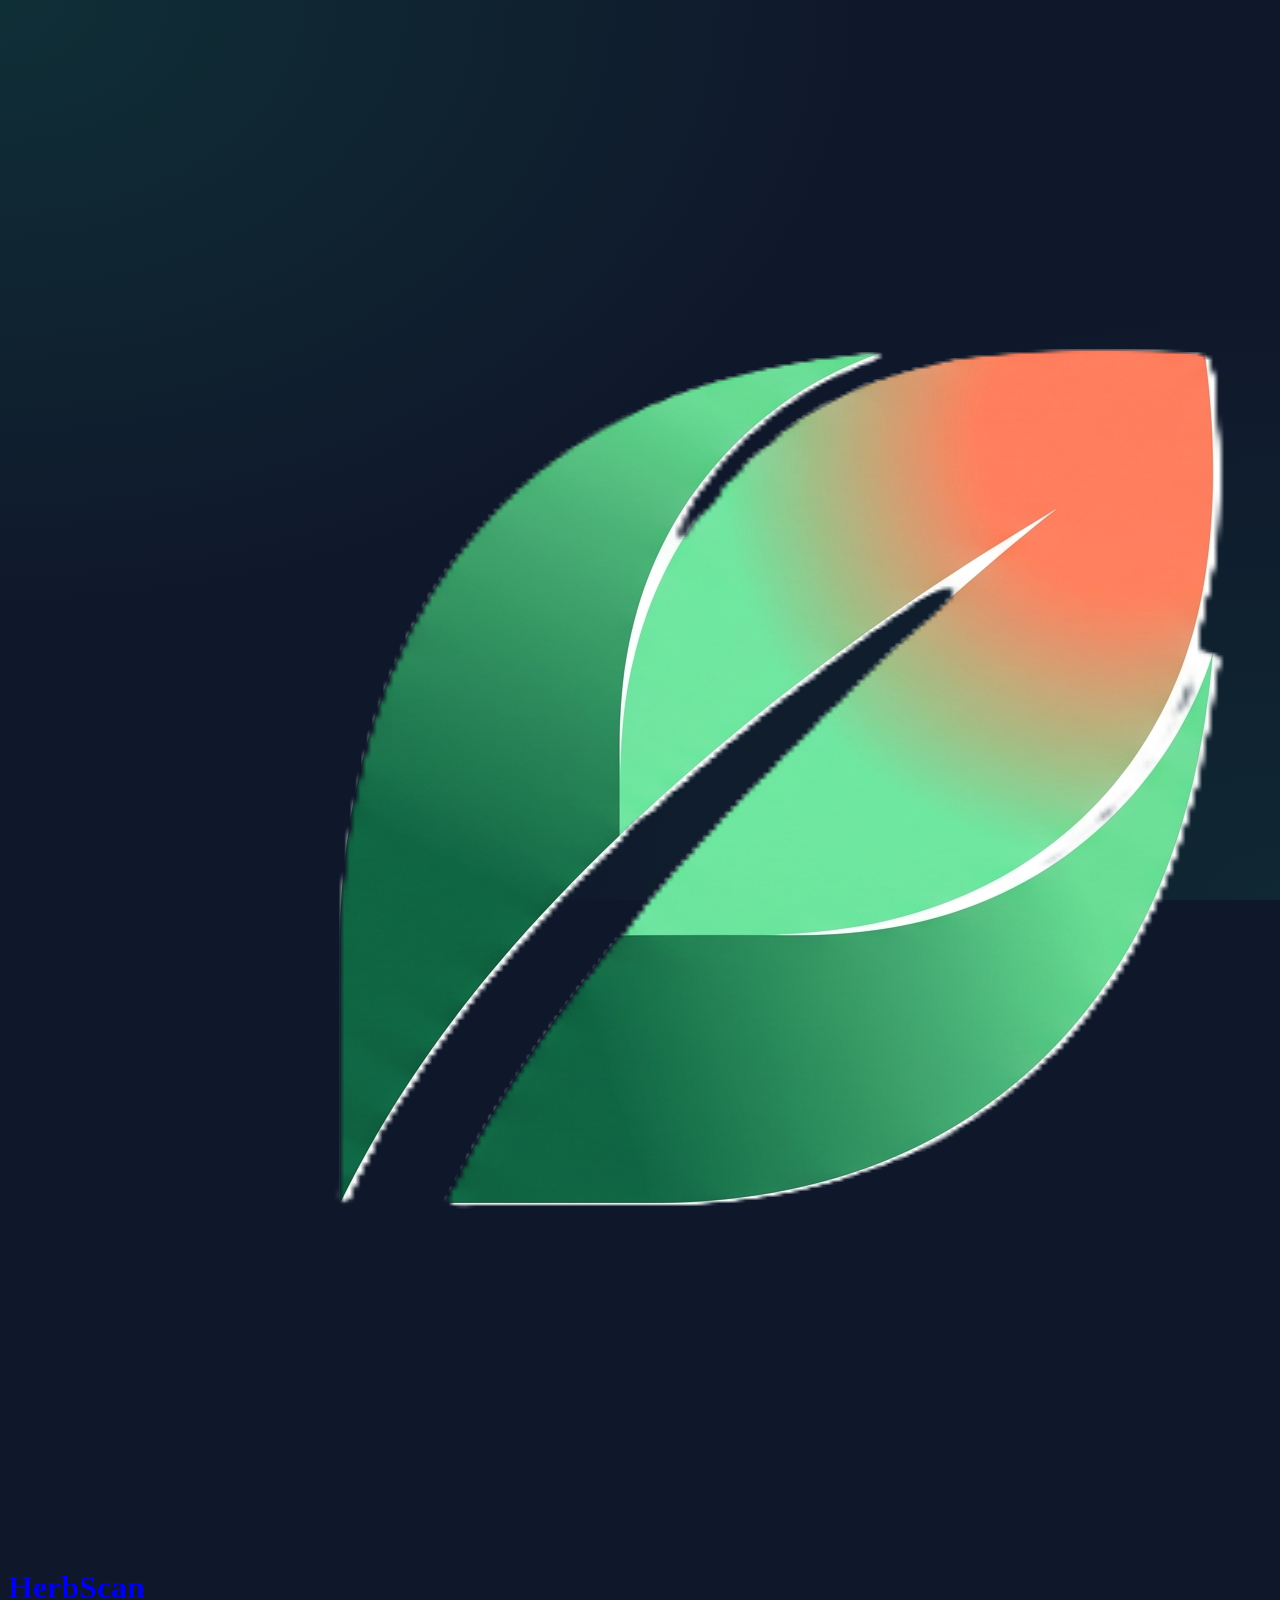
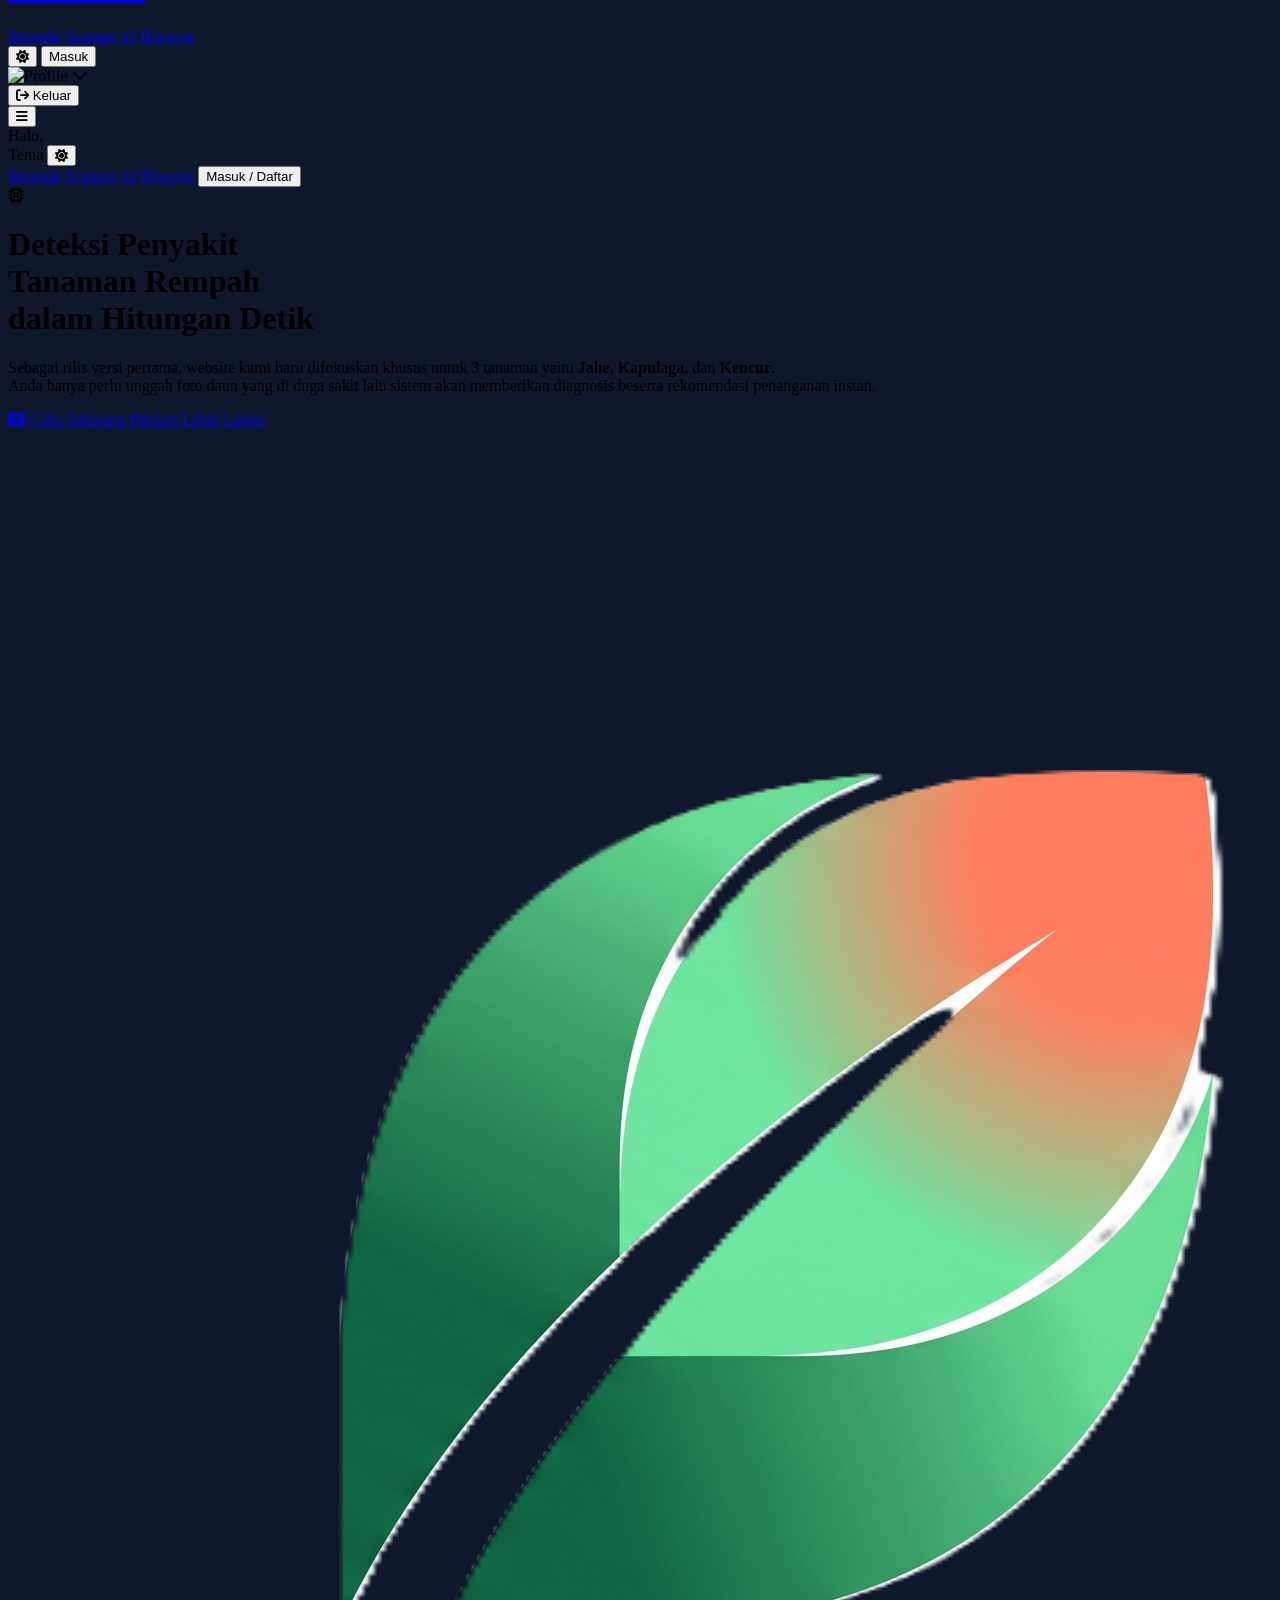
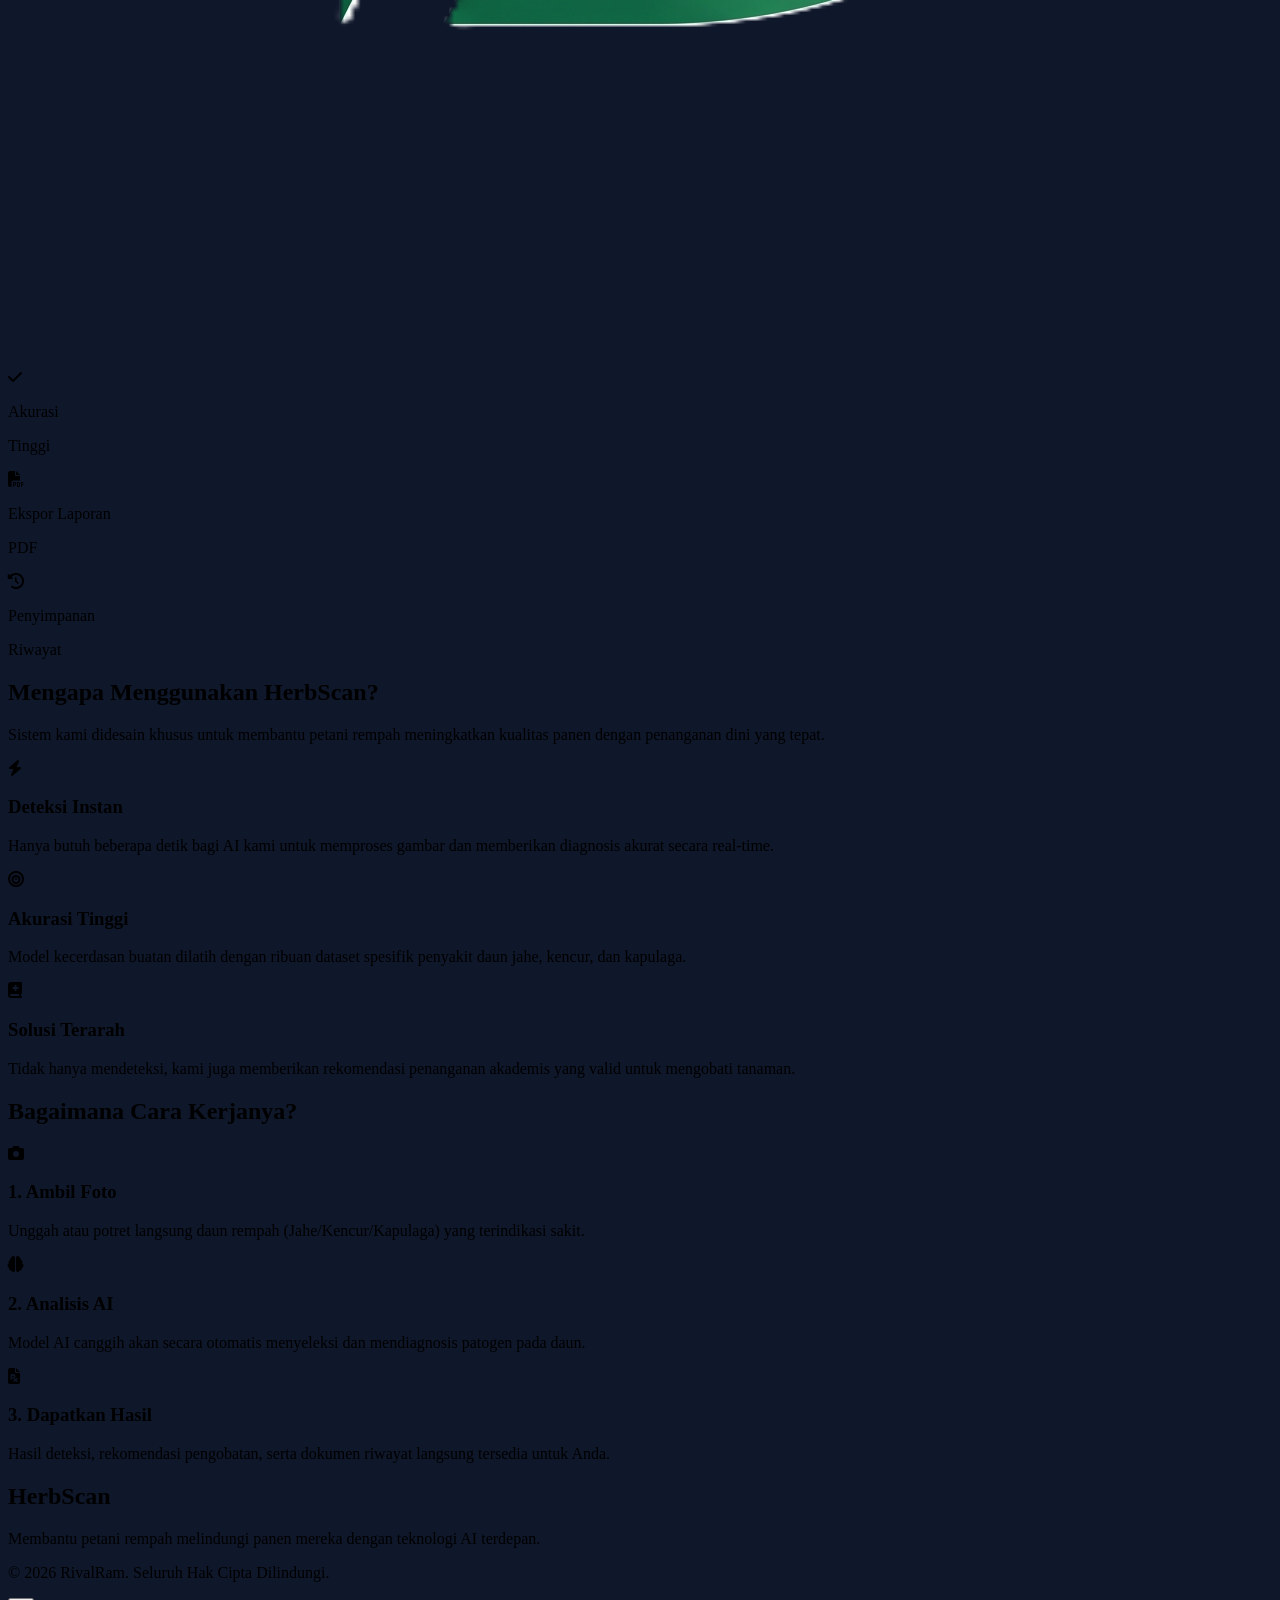
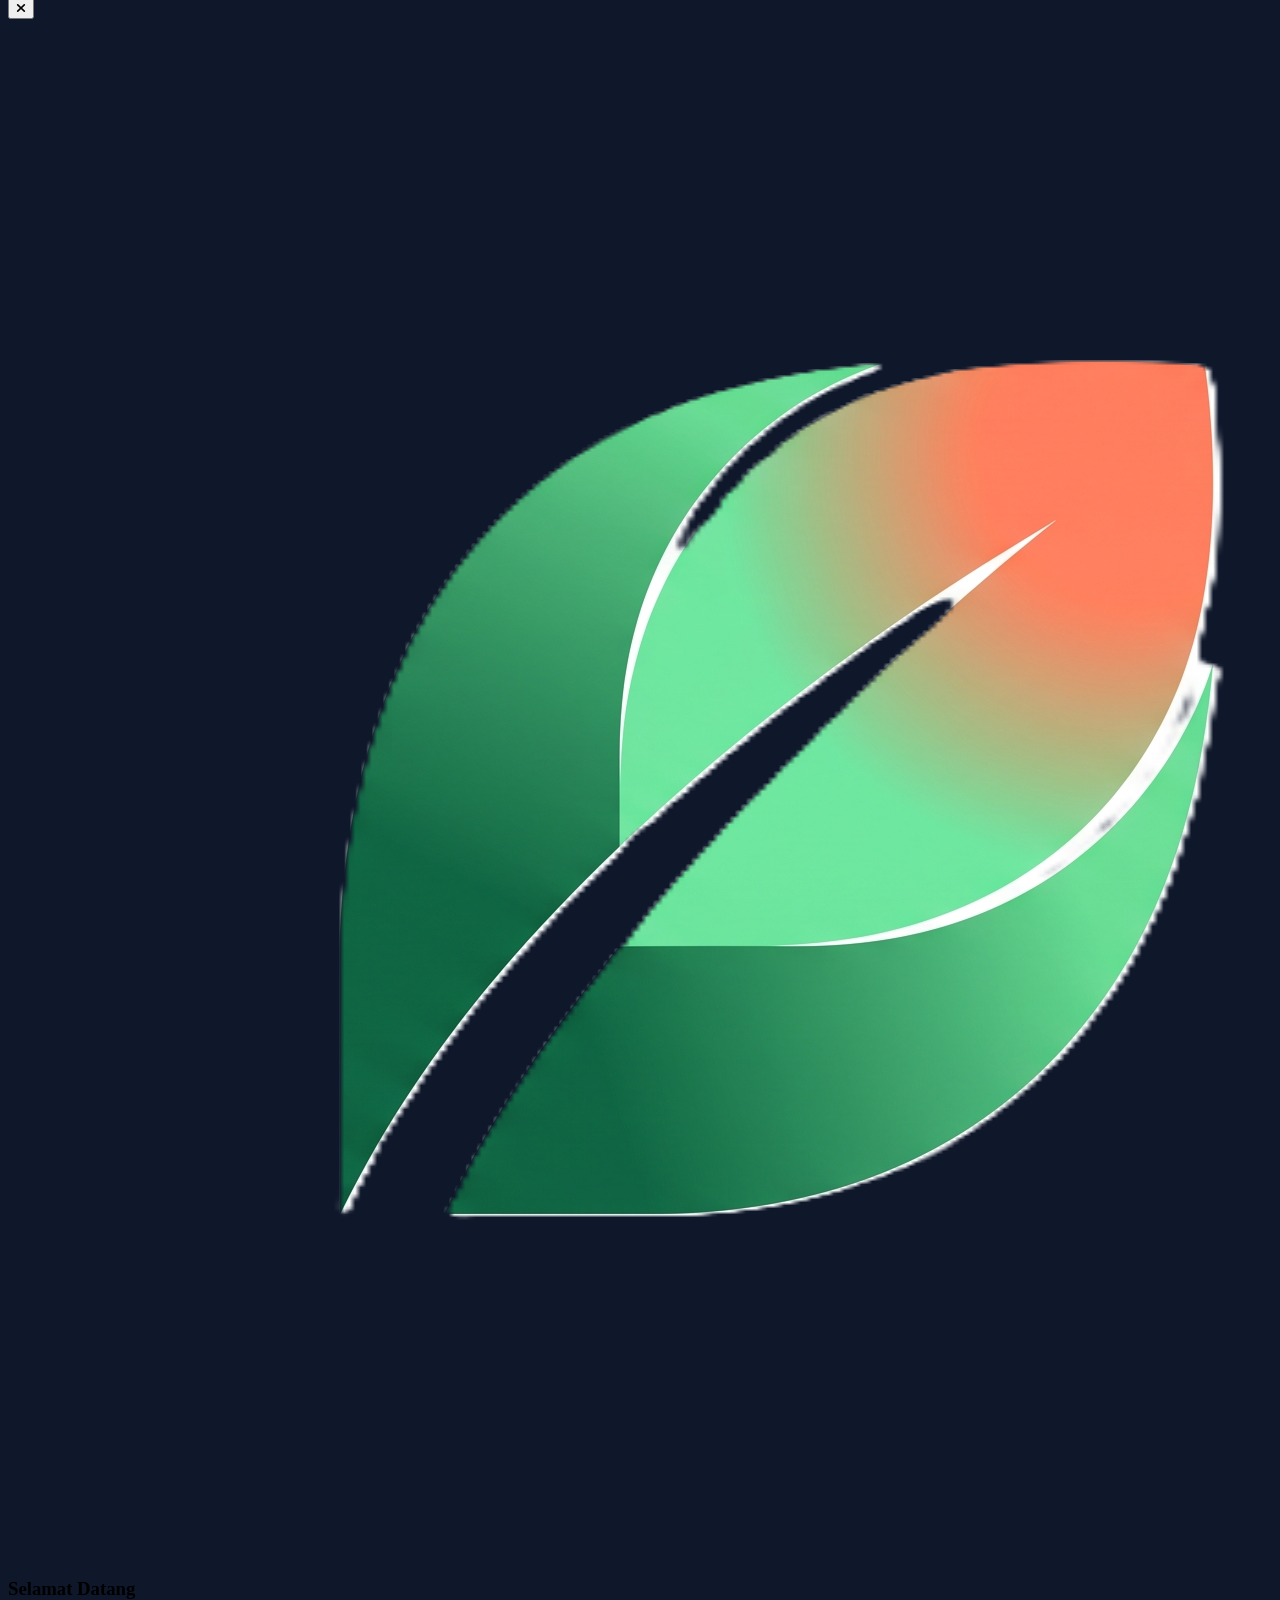
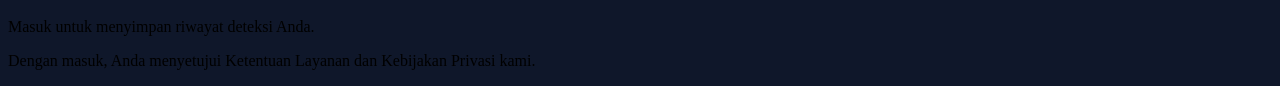
==== commit acd2d5e3: "fix: ganti tombol login navbar menjadi tombol custom dan atasi error 500 API auth" ====
--- a/frontend/index.html
+++ b/frontend/index.html
@@ -84,7 +84,11 @@
             <button class="theme-toggle hidden md:flex w-10 h-10 rounded-full items-center justify-center bg-white dark:bg-gray-800 text-yellow-400 hover:bg-gray-100 dark:hover:bg-gray-700 transition shadow-sm border border-gray-300 dark:border-gray-700" title="Toggle Theme">
                 <i class="fa-solid fa-sun"></i>
             </button>
-            <div id="google-login-btn" class="hidden"></div>
+            
+            <!-- Area Tombol Login (Sebelum Login) -->
+            <button id="custom-login-btn" onclick="openLoginModal()" class="hidden md:block bg-emerald-500 hover:bg-emerald-600 text-white px-5 py-2 rounded-full font-medium transition text-sm">
+                Masuk
+            </button>
 
             <div id="user-profile"
                 class="hidden flex items-center gap-3 bg-glass-light border border-glass-border px-4 py-2 rounded-full cursor-pointer hover:bg-white/20 transition duration-300 relative">
@@ -134,6 +138,10 @@
 
         <a href="riwayat.html" id="mobile-nav-history"
             class="text-gray-600 dark:text-gray-300 hover:text-emerald-400 font-medium transition text-lg border-b border-gray-200 dark:border-gray-800 pb-3 hidden">Riwayat</a>
+            
+        <button id="custom-login-btn-mobile" onclick="openLoginModal()" class="w-full mt-4 bg-emerald-500 hover:bg-emerald-600 text-white px-4 py-3 rounded-xl font-medium transition flex items-center justify-center gap-2">
+            Masuk / Daftar
+        </button>
     </div>
 
     <!-- HERO SECTION -->
@@ -320,6 +328,37 @@
         </div>
     </footer>
 
+    <!-- LOGIN MODAL -->
+    <div id="login-modal" class="fixed inset-0 bg-black/50 backdrop-blur-sm z-50 flex items-center justify-center p-4 hidden">
+        <div class="bg-white dark:bg-gray-800 rounded-3xl p-8 max-w-sm w-full shadow-2xl relative">
+            <button onclick="closeLoginModal()" class="absolute top-4 right-4 w-8 h-8 flex items-center justify-center rounded-full bg-gray-100 hover:bg-gray-200 dark:bg-gray-700 dark:hover:bg-gray-600 text-gray-500 transition">
+                <i class="fa-solid fa-xmark"></i>
+            </button>
+            
+            <div class="text-center mb-6">
+                <img src="logo.png" class="w-16 h-16 mx-auto mb-4 rounded-xl border border-emerald-500 shadow-sm" alt="Logo">
+                <h3 class="text-2xl font-bold text-gray-900 dark:text-white mb-2">Selamat Datang</h3>
+                <p class="text-gray-500 dark:text-gray-400 text-sm">Masuk untuk menyimpan riwayat deteksi Anda.</p>
+            </div>
+            
+            <div id="google-login-modal-btn" class="flex justify-center w-full"></div>
+            
+            <p class="text-xs text-center text-gray-400 dark:text-gray-500 mt-6">
+                Dengan masuk, Anda menyetujui Ketentuan Layanan dan Kebijakan Privasi kami.
+            </p>
+        </div>
+    </div>
+
+    <!-- Scripts -->
+    <script>
+        function openLoginModal() {
+            document.getElementById('login-modal').classList.remove('hidden');
+        }
+        function closeLoginModal() {
+            document.getElementById('login-modal').classList.add('hidden');
+        }
+    </script>
+
     <script src="app.js?v=13"></script>
     <script src="https://unpkg.com/aos@2.3.1/dist/aos.js"></script>
     <script>
